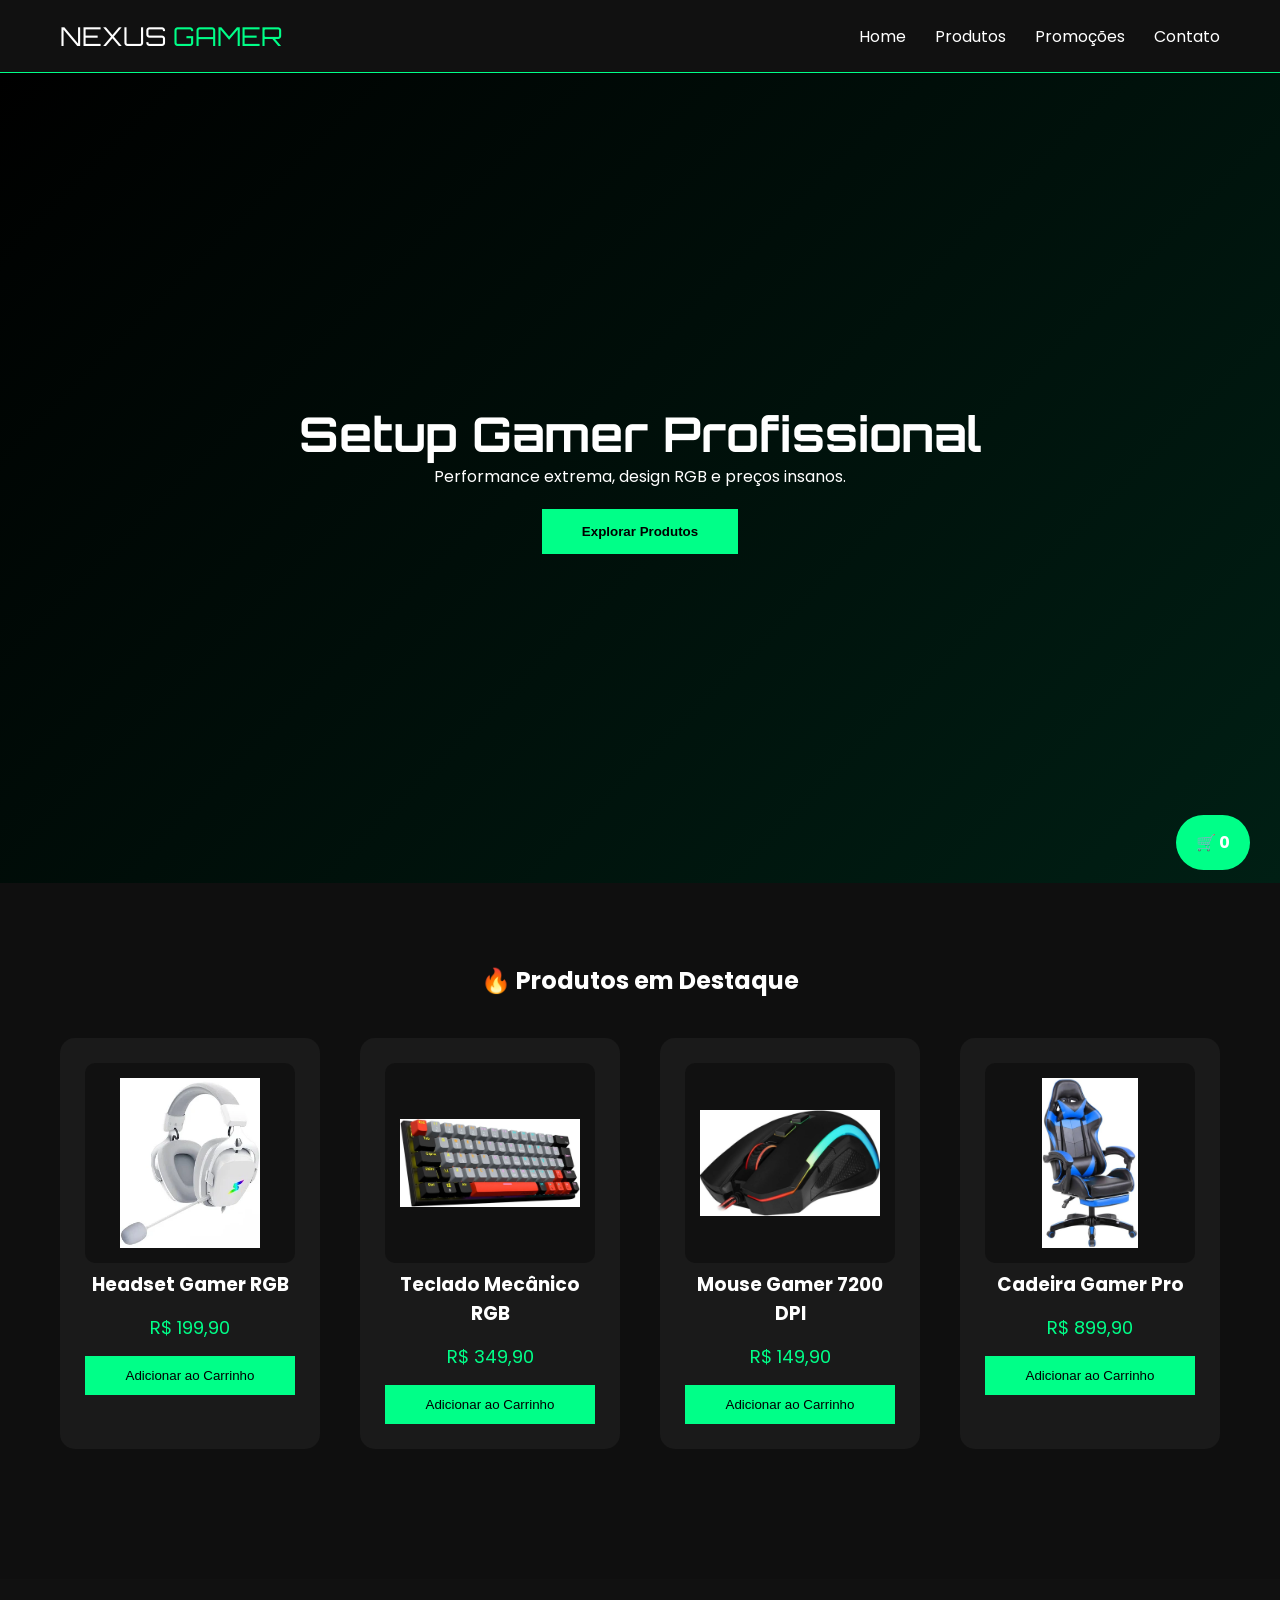
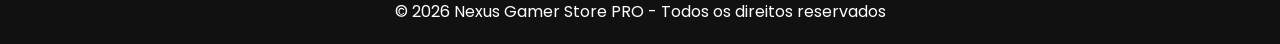
==== index.html @ 0e3f9a2e "Add files via upload" ====
<!DOCTYPE html>
<html lang="pt-br">
<head>
    <meta charset="UTF-8">
    <meta name="viewport" content="width=device-width, initial-scale=1.0">
    <title>Nexus Gamer Store PRO</title>
    <link rel="stylesheet" href="css/style.css">
    <link href="https://fonts.googleapis.com/css2?family=Orbitron:wght@500;700&family=Poppins:wght@300;400;600&display=swap" rel="stylesheet">
</head>
<body>

<header>
    <div class="logo">NEXUS <span>GAMER</span></div>
    <nav>
        <a href="#">Home</a>
        <a href="#products">Produtos</a>
        <a href="#">Promoções</a>
        <a href="#">Contato</a>
    </nav>
</header>

<section class="banner">
    <div class="banner-content">
        <h1>Setup Gamer Profissional</h1>
        <p>Performance extrema, design RGB e preços insanos.</p>
        <button onclick="scrollToProducts()">Explorar Produtos</button>
    </div>
</section>

<section class="products" id="products">
    <h2>🔥 Produtos em Destaque</h2>
    <div class="product-grid">

        <div class="product">
            <img src="img/fone.webp" alt="Headset Gamer RGB">
            <h3>Headset Gamer RGB</h3>
            <p class="price">R$ 199,90</p>
            <button onclick="addToCart('Headset Gamer RGB',199.90)">Adicionar ao Carrinho</button>
        </div>

        <div class="product">
            <img src="img/teclado.webp" alt="Headset Gamer RGB">
            <h3>Teclado Mecânico RGB</h3>
            <p class="price">R$ 349,90</p>
            <button onclick="addToCart('Teclado Mecânico RGB',349.90)">Adicionar ao Carrinho</button>
        </div>

        <div class="product">
            <img src="img/mouse.webp" alt="Headset Gamer RGB">
            <h3>Mouse Gamer 7200 DPI</h3>
            <p class="price">R$ 149,90</p>
            <button onclick="addToCart('Mouse Gamer 7200 DPI',149.90)">Adicionar ao Carrinho</button>
        </div>

        <div class="product">
            <img src="img/cadeira.webp" alt="Headset Gamer RGB">
            <h3>Cadeira Gamer Pro</h3>
            <p class="price">R$ 899,90</p>
            <button onclick="addToCart('Cadeira Gamer Pro',899.90)">Adicionar ao Carrinho</button>
        </div>

    </div>
</section>

<!-- Carrinho Flutuante -->
<div class="cart-icon" onclick="openCart()">
    🛒 <span id="cart-count">0</span>
</div>

<div id="cart-modal" class="cart-modal">
    <div class="cart-content">
        <h2>Seu Carrinho</h2>
        <ul id="cart-items"></ul>
        <p class="total">Total: R$ <span id="cart-total">0.00</span></p>
        <button onclick="closeCart()">Fechar</button>
    </div>
</div>

<footer>
    <p>© 2026 Nexus Gamer Store PRO - Todos os direitos reservados</p>
</footer>

<script src="js/script.js"></script>
</body>
</html>
---- css/style.css ----
* {
    margin: 0;
    padding: 0;
    box-sizing: border-box;
}

body {
    font-family: 'Poppins', sans-serif;
    background: #0f0f0f;
    color: white;
}

header {
    display: flex;
    justify-content: space-between;
    align-items: center;
    padding: 20px 60px;
    background: #111;
    border-bottom: 1px solid #00ff88;
}

.logo {
    font-family: 'Orbitron', sans-serif;
    font-size: 26px;
}

.logo span {
    color: #00ff88;
}

nav a {
    color: white;
    margin-left: 25px;
    text-decoration: none;
    transition: 0.3s;
}

nav a:hover {
    color: #00ff88;
}

.banner {
    height: 90vh;
    display: flex;
    align-items: center;
    justify-content: center;
    text-align: center;
    background: linear-gradient(135deg, #000000, #001f14);
}

.banner h1 {
    font-size: 48px;
    font-family: 'Orbitron', sans-serif;
}

.banner button {
    margin-top: 20px;
    padding: 15px 40px;
    background: #00ff88;
    border: none;
    font-weight: bold;
    cursor: pointer;
    transition: 0.3s;
}

.banner button:hover {
    background: #00cc6a;
    box-shadow: 0 0 15px #00ff88;
}

.products {
    padding: 80px 60px;
    text-align: center;
}

.product-grid {
    display: grid;
    grid-template-columns: repeat(auto-fit, minmax(250px, 1fr));
    gap: 40px;
    margin-top: 40px;
}

.product {
    background: #1a1a1a;
    padding: 25px;
    border-radius: 15px;
    transition: 0.3s;
}

.product:hover {
    transform: translateY(-10px);
    box-shadow: 0 0 20px #00ff88;
}

.price {
    margin: 15px 0;
    font-size: 18px;
    color: #00ff88;
}

.product button {
    padding: 12px;
    width: 100%;
    background: #00ff88;
    border: none;
    cursor: pointer;
}

.cart-icon {
    position: fixed;
    bottom: 30px;
    right: 30px;
    background: #00ff88;
    padding: 15px 20px;
    border-radius: 50px;
    cursor: pointer;
    font-weight: bold;
}

.cart-modal {
    display: none;
    position: fixed;
    inset: 0;
    background: rgba(0,0,0,0.8);
    justify-content: center;
    align-items: center;
}

.cart-content {
    background: #111;
    padding: 30px;
    width: 320px;
    border-radius: 10px;
}

.total {
    margin-top: 20px;
    font-size: 18px;
    color: #00ff88;
}

footer {
    text-align: center;
    padding: 20px;
    background: #111;
    margin-top: 50px;
}
.product img {
    width: 100%;
    height: 200px;
    object-fit: contain;
    background: #111;
    padding: 15px;
    border-radius: 10px;
    transition: 0.3s;
}

.product:hover img {
    transform: scale(1.05);
}
.product {
    position: relative;
}

.badge {
    position: absolute;
    top: 10px;
    left: 10px;
    background: red;
    color: white;
    padding: 5px 10px;
    font-size: 12px;
    border-radius: 5px;
    font-weight: bold;
}
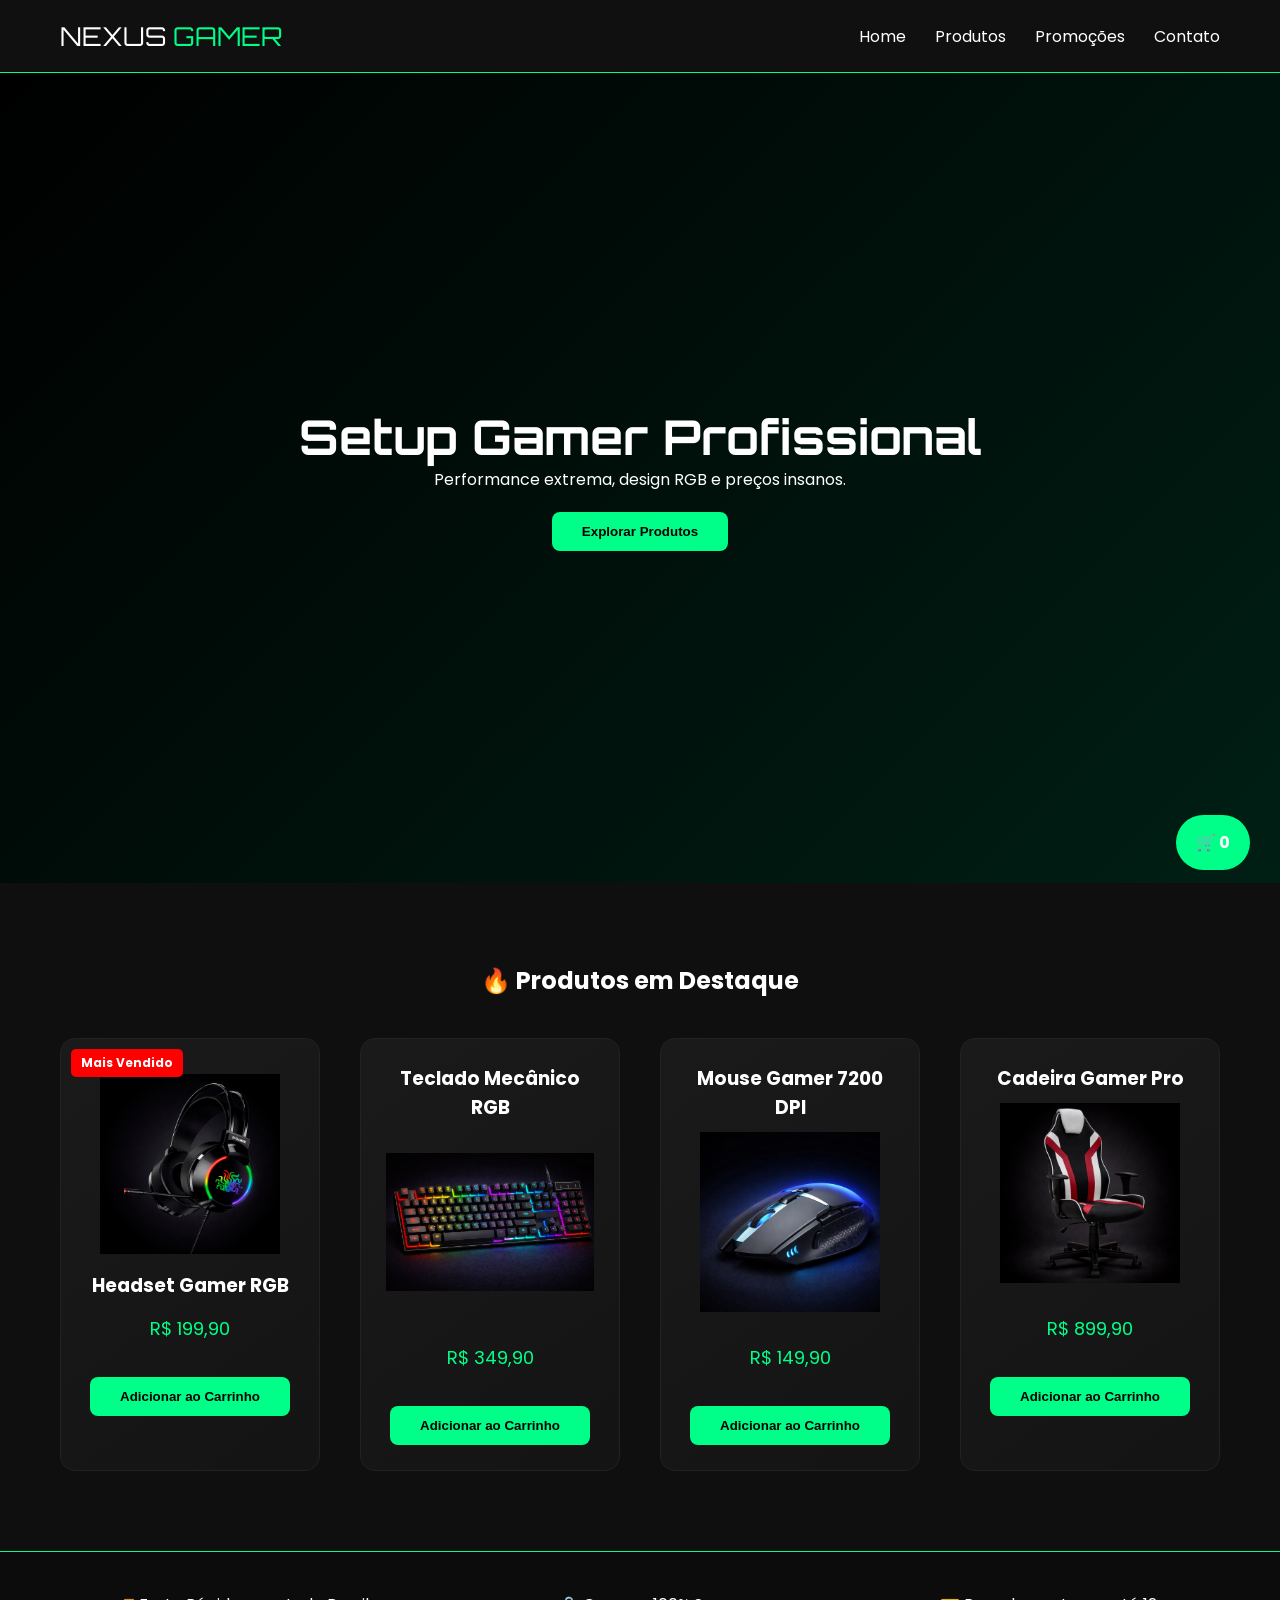
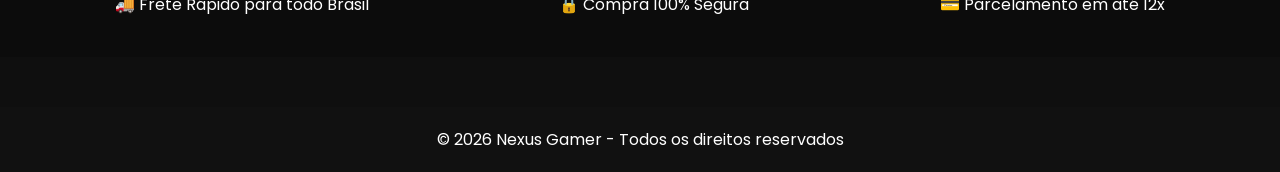
==== commit 439f4c55: "26/03/2026 26/03/2026" ====
--- a/index.html
+++ b/index.html
@@ -1,10 +1,10 @@
-
 <!DOCTYPE html>
 <html lang="pt-br">
 <head>
     <meta charset="UTF-8">
     <meta name="viewport" content="width=device-width, initial-scale=1.0">
-    <title>Nexus Gamer Store PRO</title>
+    <title>Nexus Gamer | Loja Gamer Profissional</title>
+    <meta name="description" content="Loja gamer profissional com os melhores periféricos RGB, cadeiras gamer e equipamentos de alta performance.">
     <link rel="stylesheet" href="css/style.css">
     <link href="https://fonts.googleapis.com/css2?family=Orbitron:wght@500;700&family=Poppins:wght@300;400;600&display=swap" rel="stylesheet">
 </head>
@@ -33,29 +33,30 @@
     <div class="product-grid">
 
         <div class="product">
-            <img src="img/fone.webp" alt="Headset Gamer RGB">
+            <div class="badge">Mais Vendido</div>
+            <img src="img/headset.jpg.png" alt="">
             <h3>Headset Gamer RGB</h3>
             <p class="price">R$ 199,90</p>
             <button onclick="addToCart('Headset Gamer RGB',199.90)">Adicionar ao Carrinho</button>
         </div>
 
         <div class="product">
-            <img src="img/teclado.webp" alt="Headset Gamer RGB">
             <h3>Teclado Mecânico RGB</h3>
+            <img src="img/teclado.jpg.png" alt="">
             <p class="price">R$ 349,90</p>
             <button onclick="addToCart('Teclado Mecânico RGB',349.90)">Adicionar ao Carrinho</button>
         </div>
 
         <div class="product">
-            <img src="img/mouse.webp" alt="Headset Gamer RGB">
             <h3>Mouse Gamer 7200 DPI</h3>
+            <img src="img/mouse.jpg.png" alt="">
             <p class="price">R$ 149,90</p>
             <button onclick="addToCart('Mouse Gamer 7200 DPI',149.90)">Adicionar ao Carrinho</button>
         </div>
 
         <div class="product">
-            <img src="img/cadeira.webp" alt="Headset Gamer RGB">
             <h3>Cadeira Gamer Pro</h3>
+            <img src="img/cadeira.jpg.png" alt="">
             <p class="price">R$ 899,90</p>
             <button onclick="addToCart('Cadeira Gamer Pro',899.90)">Adicionar ao Carrinho</button>
         </div>
@@ -63,7 +64,12 @@
     </div>
 </section>
 
-<!-- Carrinho Flutuante -->
+<section class="benefits">
+    <div class="benefit">🚚 Frete Rápido para todo Brasil</div>
+    <div class="benefit">🔒 Compra 100% Segura</div>
+    <div class="benefit">💳 Parcelamento em até 12x</div>
+</section>
+
 <div class="cart-icon" onclick="openCart()">
     🛒 <span id="cart-count">0</span>
 </div>
@@ -78,7 +84,7 @@
 </div>
 
 <footer>
-    <p>© 2026 Nexus Gamer Store PRO - Todos os direitos reservados</p>
+    <p>© 2026 Nexus Gamer - Todos os direitos reservados</p>
 </footer>
 
 <script src="js/script.js"></script>
--- a/css/style.css
+++ b/css/style.css
@@ -1,4 +1,3 @@
-
 * {
     margin: 0;
     padding: 0;
@@ -12,11 +11,15 @@
 }
 
 header {
+    position: sticky;
+    top: 0;
+    z-index: 1000;
+    backdrop-filter: blur(10px);
+    background: rgba(17,17,17,0.9);
     display: flex;
     justify-content: space-between;
     align-items: center;
     padding: 20px 60px;
-    background: #111;
     border-bottom: 1px solid #00ff88;
 }
 
@@ -54,19 +57,20 @@
     font-family: 'Orbitron', sans-serif;
 }
 
-.banner button {
+button {
     margin-top: 20px;
-    padding: 15px 40px;
+    padding: 12px 30px;
     background: #00ff88;
     border: none;
-    font-weight: bold;
+    border-radius: 8px;
+    font-weight: 600;
     cursor: pointer;
-    transition: 0.3s;
+    transition: all 0.3s ease;
 }
 
-.banner button:hover {
+button:hover {
     background: #00cc6a;
-    box-shadow: 0 0 15px #00ff88;
+    transform: translateY(-2px);
 }
 
 .products {
@@ -82,10 +86,12 @@
 }
 
 .product {
-    background: #1a1a1a;
+    background: linear-gradient(145deg, #1a1a1a, #141414);
     padding: 25px;
     border-radius: 15px;
+    border: 1px solid #222;
     transition: 0.3s;
+    position: relative;
 }
 
 .product:hover {
@@ -99,12 +105,24 @@
     color: #00ff88;
 }
 
-.product button {
-    padding: 12px;
-    width: 100%;
-    background: #00ff88;
-    border: none;
-    cursor: pointer;
+.badge {
+    position: absolute;
+    top: 10px;
+    left: 10px;
+    background: red;
+    color: white;
+    padding: 5px 10px;
+    font-size: 12px;
+    border-radius: 5px;
+    font-weight: bold;
+}
+
+.benefits {
+    display: flex;
+    justify-content: space-around;
+    padding: 40px 20px;
+    background: #0c0c0c;
+    border-top: 1px solid #00ff88;
 }
 
 .cart-icon {
@@ -148,29 +166,12 @@
 }
 .product img {
     width: 100%;
-    height: 200px;
+    height: 180px;
     object-fit: contain;
-    background: #111;
-    padding: 15px;
-    border-radius: 10px;
+    margin: 10px 0;
     transition: 0.3s;
 }
 
 .product:hover img {
-    transform: scale(1.05);
-}
-.product {
-    position: relative;
-}
-
-.badge {
-    position: absolute;
-    top: 10px;
-    left: 10px;
-    background: red;
-    color: white;
-    padding: 5px 10px;
-    font-size: 12px;
-    border-radius: 5px;
-    font-weight: bold;
+    transform: scale(1.08);
 }
